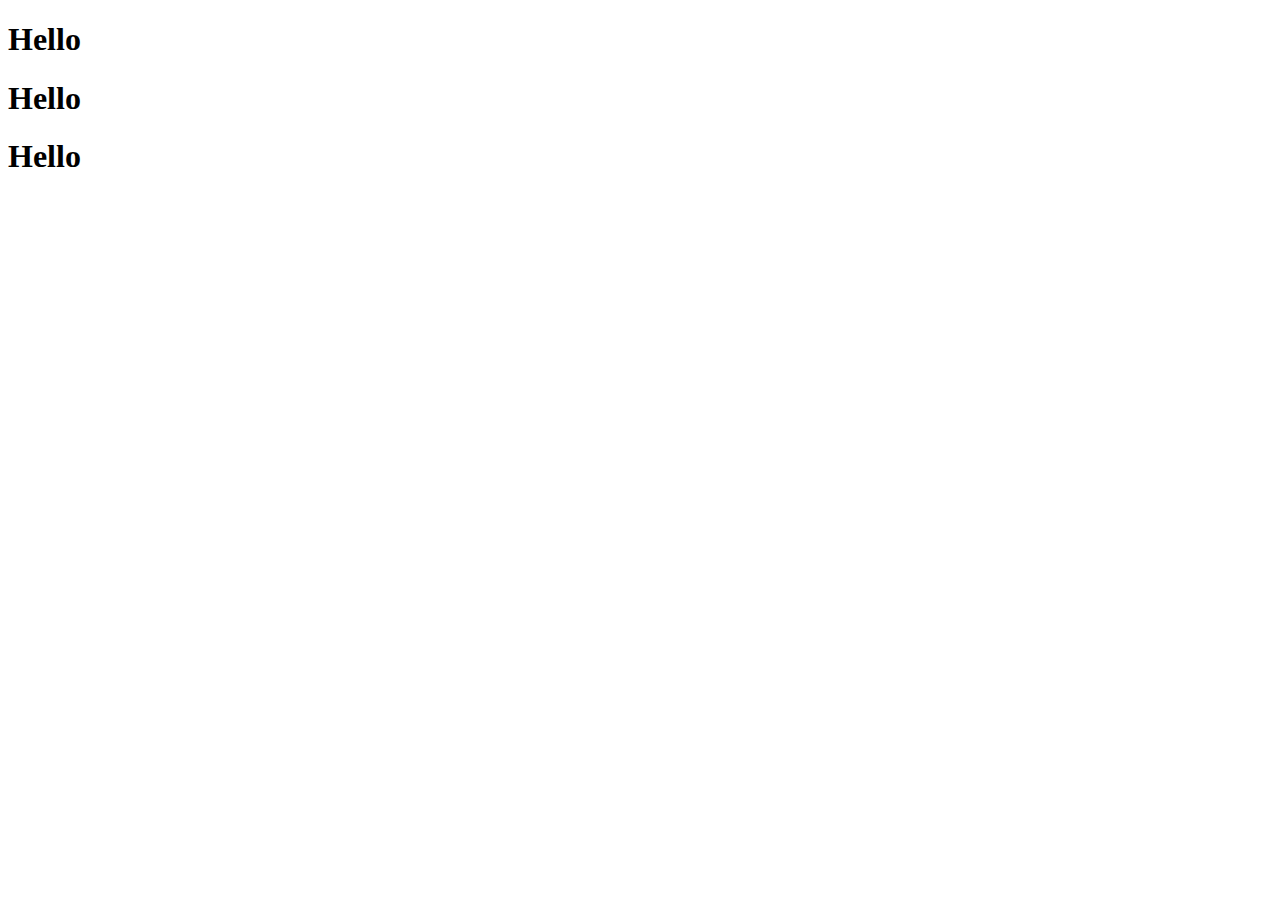
==== module2-solution/index.html @ 77a01a97 "Module solution start" ====
<!DOCTYPE html>
<html lang="en">
<head>
    <meta charset="UTF-8">
    <title>Hello!</title>
    <link rel="stylesheet" href="stylesheets/style.css">
</head>
<body>
    <h1>Hello</h1>
    <h1>Hello</h1>
    <h1>Hello</h1>
</body>
</html>
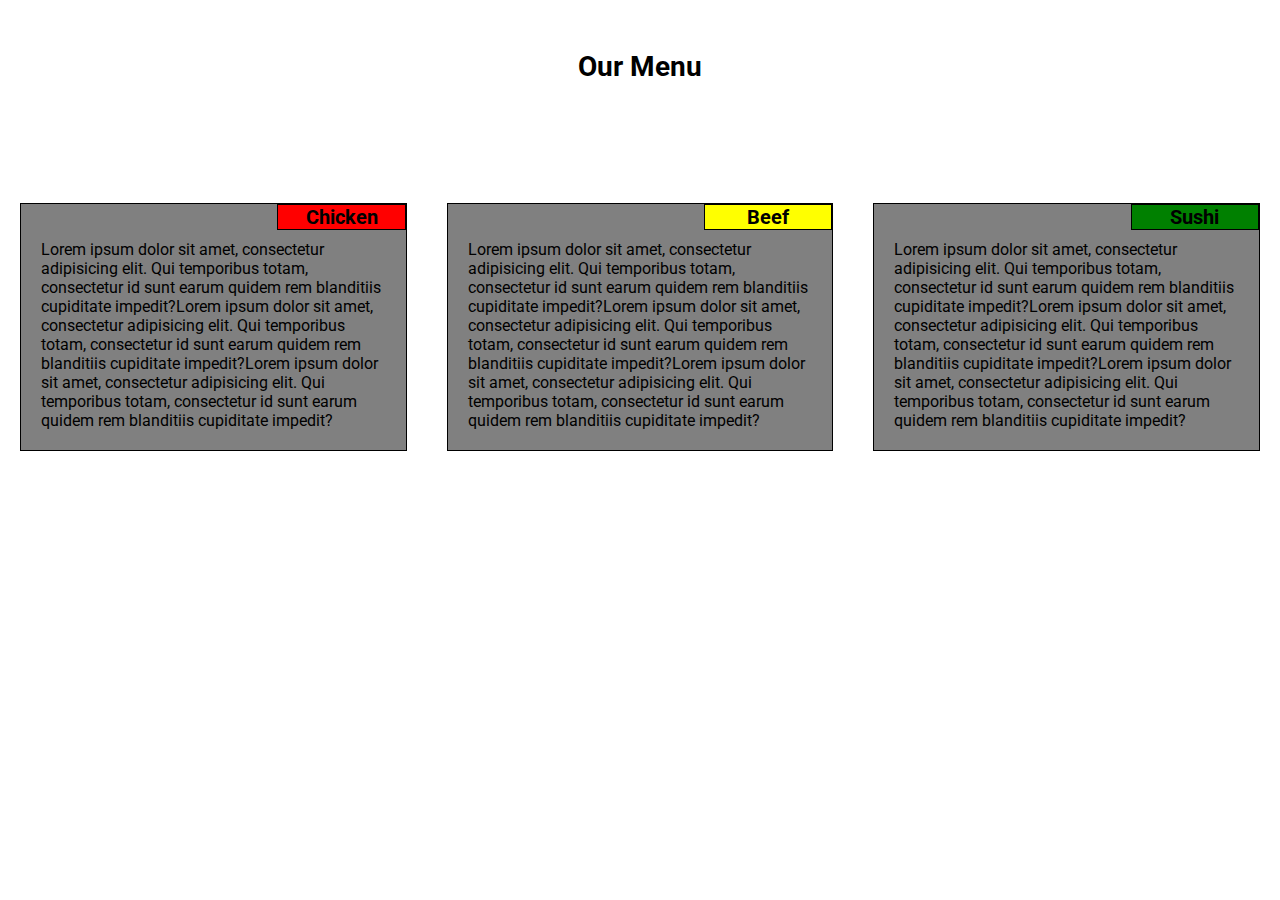
==== commit 7027e8ec: "Module 2 finished" ====
--- a/module2-solution/index.html
+++ b/module2-solution/index.html
@@ -1,13 +1,34 @@
 <!DOCTYPE html>
-<html lang="en">
+<html lang="zxx">
 <head>
     <meta charset="UTF-8">
-    <title>Hello!</title>
+    <meta name="viewport" content="width=device-width initial-scale=1">
+    <title>Module 2</title>
     <link rel="stylesheet" href="stylesheets/style.css">
+    <link rel="preconnect" href="https://fonts.gstatic.com">
+    <link href="https://fonts.googleapis.com/css2?family=Roboto:wght@300&display=swap" rel="stylesheet">
 </head>
 <body>
-    <h1>Hello</h1>
-    <h1>Hello</h1>
-    <h1>Hello</h1>
+    <h1>Our Menu</h1>
+    <div class="row">
+        <div class="col-lg-4 col-md-6 col-sm-12">
+           <div class="content">
+            <h2 class="red">Chicken</h2>
+            <p>Lorem ipsum dolor sit amet, consectetur adipisicing elit. Qui temporibus totam, consectetur id sunt earum quidem rem blanditiis cupiditate impedit?Lorem ipsum dolor sit amet, consectetur adipisicing elit. Qui temporibus totam, consectetur id sunt earum quidem rem blanditiis cupiditate impedit?Lorem ipsum dolor sit amet, consectetur adipisicing elit. Qui temporibus totam, consectetur id sunt earum quidem rem blanditiis cupiditate impedit?</p>
+           </div>
+        </div>
+        <div class="col-lg-4 col-md-6 col-sm-12">
+           <div class="content">
+            <h2 class="yellow">Beef</h2>
+            <p>Lorem ipsum dolor sit amet, consectetur adipisicing elit. Qui temporibus totam, consectetur id sunt earum quidem rem blanditiis cupiditate impedit?Lorem ipsum dolor sit amet, consectetur adipisicing elit. Qui temporibus totam, consectetur id sunt earum quidem rem blanditiis cupiditate impedit?Lorem ipsum dolor sit amet, consectetur adipisicing elit. Qui temporibus totam, consectetur id sunt earum quidem rem blanditiis cupiditate impedit?</p>
+           </div>
+        </div>
+        <div class="col-lg-4 col-md-12 col-sm-12">
+           <div class="content">
+            <h2 class="green">Sushi</h2>
+            <p>Lorem ipsum dolor sit amet, consectetur adipisicing elit. Qui temporibus totam, consectetur id sunt earum quidem rem blanditiis cupiditate impedit?Lorem ipsum dolor sit amet, consectetur adipisicing elit. Qui temporibus totam, consectetur id sunt earum quidem rem blanditiis cupiditate impedit?Lorem ipsum dolor sit amet, consectetur adipisicing elit. Qui temporibus totam, consectetur id sunt earum quidem rem blanditiis cupiditate impedit?</p>
+           </div>
+        </div>
+    </div>
 </body>
 </html>--- a/module2-solution/stylesheets/style.css
+++ b/module2-solution/stylesheets/style.css
@@ -0,0 +1,161 @@
+* {
+    box-sizing: border-box;
+    margin: 0;
+    padding: 0;
+    font-size: 16px;
+}
+
+body {
+    font-family: 'Roboto', sans-serif;
+}
+
+.row {
+    width: 100%;
+    margin-top: 100px;
+}
+
+h1 {
+    text-align: center;
+    margin: 50px;
+    font-size: 1.75em
+}
+
+h2 {
+    float: right ;
+    border: 1px solid black;
+    width: 33.33%;;
+    text-align: center;
+    margin-bottom: 10px;
+    font-size: 1.25em
+}
+
+p{
+    clear: right;
+    margin: 20px
+    
+}
+
+.content {
+    background-color: gray;
+    border: 1px solid black;
+    
+}
+
+.red{
+    background-color: red;
+}
+
+.yellow{
+    background-color: yellow;
+}
+
+.green{
+    background-color: green;
+}
+
+/********** Desktop **********/
+@media (min-width: 992px) {
+  .col-lg-1, .col-lg-2, .col-lg-3, .col-lg-4, .col-lg-5, .col-lg-6, .col-lg-7, .col-lg-8, .col-lg-9, .col-lg-10, .col-lg-11, .col-lg-12 {
+    float: left;
+  
+    position: relative;
+    padding: 20px;
+    
+  }
+  .col-lg-1 {
+    width: 8.33%;
+  }
+  .col-lg-2 {
+    width: 16.66%;
+  }
+  .col-lg-3 {
+    width: 25%;
+  }
+  .col-lg-4 {
+    width: 33.33%;
+  }
+  .col-lg-5 {
+    width: 41.66%;
+  }
+  .col-lg-6 {
+    width: 50%;
+  }
+  .col-lg-7 {
+    width: 58.33%;
+  }
+  .col-lg-8 {
+    width: 66.66%;
+  }
+  .col-lg-9 {
+    width: 74.99%;
+  }
+  .col-lg-10 {
+    width: 83.33%;
+  }
+  .col-lg-11 {
+    width: 91.66%;
+  }
+  .col-lg-12 {
+    width: 100%;
+  }
+}
+
+/**********Tablet **********/
+@media (min-width: 768px) and (max-width: 991px) {
+  .col-md-1, .col-md-2, .col-md-3, .col-md-4, .col-md-5, .col-md-6, .col-md-7, .col-md-8, .col-md-9, .col-md-10, .col-md-11, .col-md-12 {
+    float: left;
+  
+    position: relative;
+    padding: 20px;
+  }
+  .col-md-1 {
+    width: 8.33%;
+  }
+  .col-md-2 {
+    width: 16.66%;
+  }
+  .col-md-3 {
+    width: 25%;
+  }
+  .col-md-4 {
+    width: 33.33%;
+  }
+  .col-md-5 {
+    width: 41.66%;
+  }
+  .col-md-6 {
+    width: 50%;
+  }
+  .col-md-7 {
+    width: 58.33%;
+  }
+  .col-md-8 {
+    width: 66.66%;
+  }
+  .col-md-9 {
+    width: 74.99%;
+  }
+  .col-md-10 {
+    width: 83.33%;
+  }
+  .col-md-11 {
+    width: 91.66%;
+  }
+  .col-md-12 {
+    width: 100%;
+  }
+}
+
+/********** Mobile **********/
+@media (max-width: 767px) {
+  .col-sm-12 {
+    float: left;
+   
+    position: relative;
+    padding: 20px;
+  }
+
+  .col-sm-12 {
+    width: 100%;
+  }
+}
